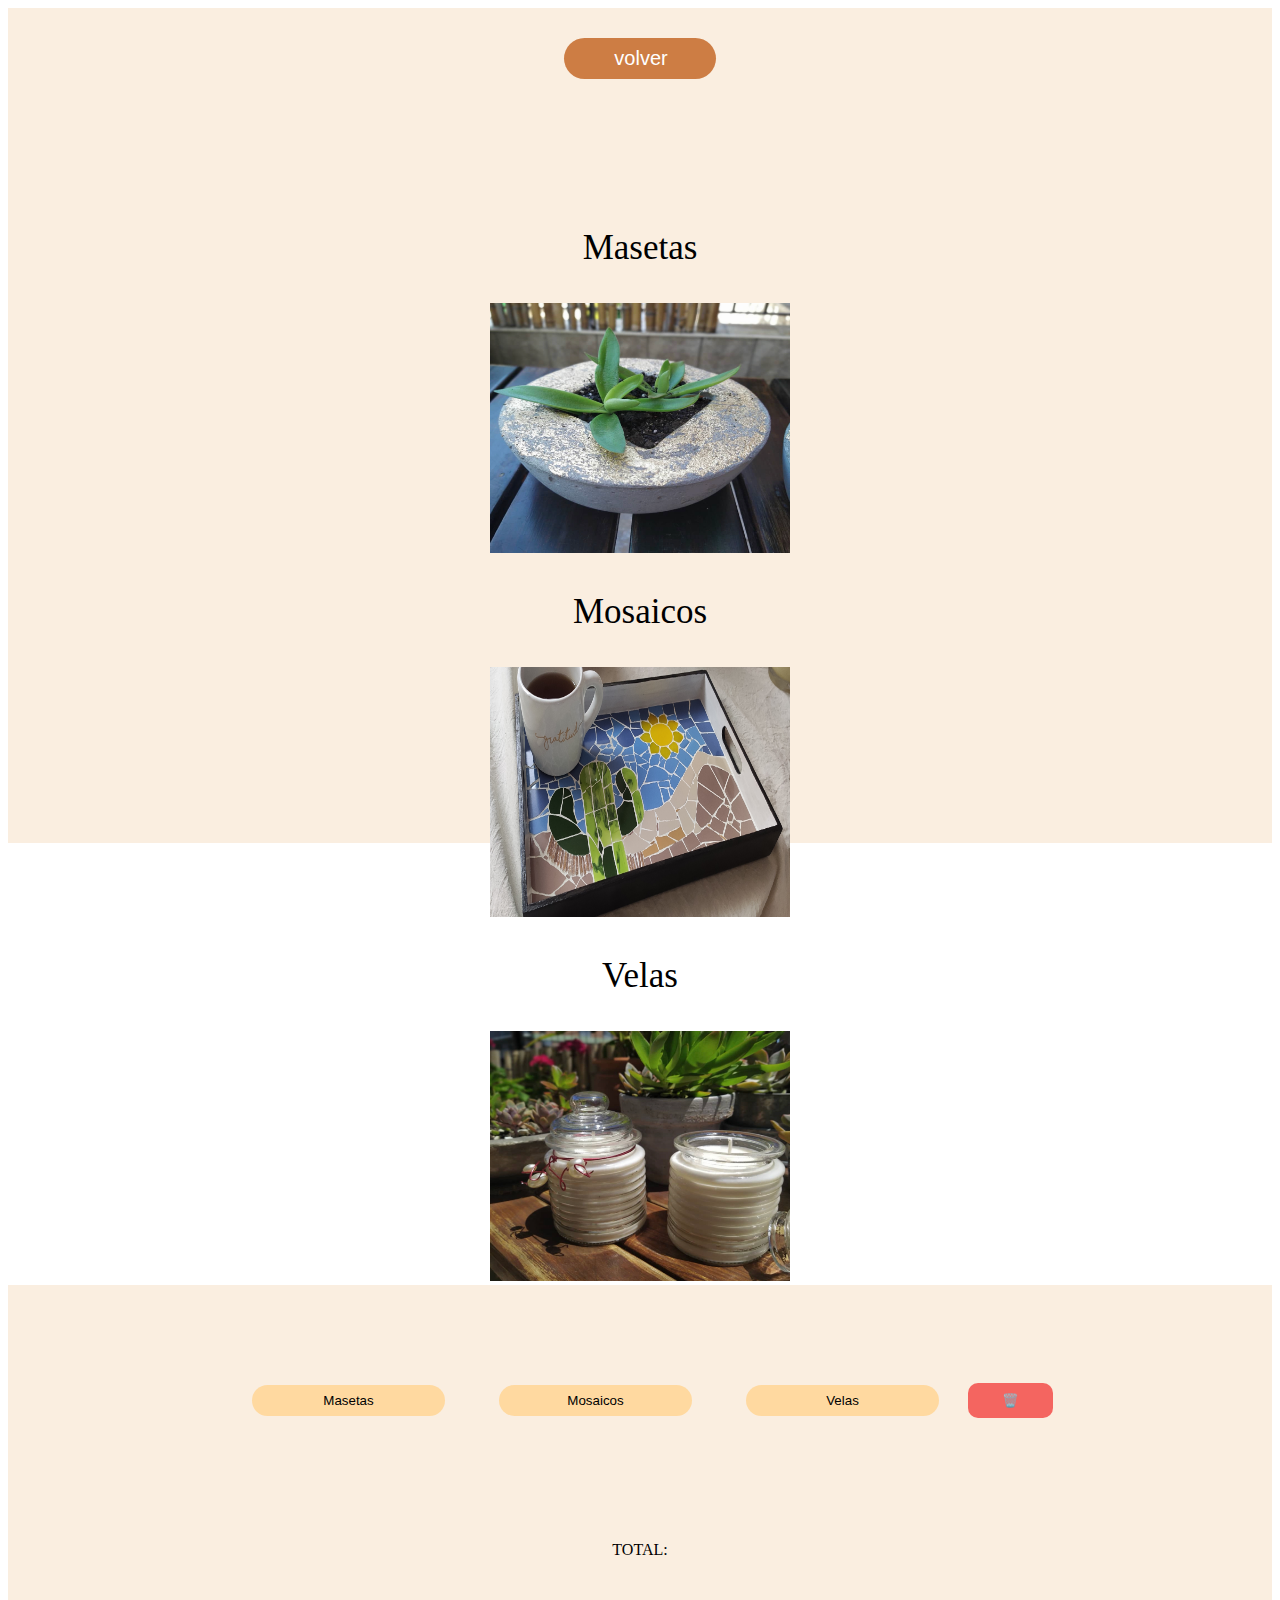
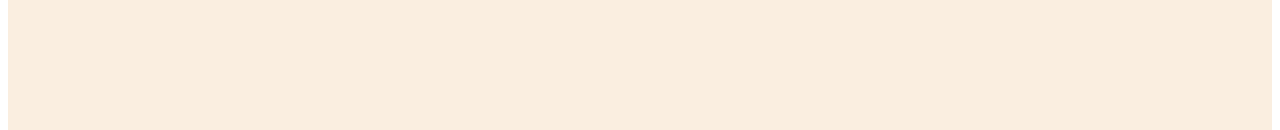
==== paginaPresupuesto/index3.html @ 50922b8e "modificaciones" ====
<!DOCTYPE html>
<html lang="en">
<head>
    <meta charset="UTF-8">
    <meta http-equiv="X-UA-Compatible" content="IE=edge">
    <meta name="viewport" content="width=device-width, initial-scale=1.0">
    <title>Portfolio de Velas</title>
    <link rel="stylesheet" href="./styles3.css">
    <link rel="icon" href="./imagenes3/favicon.jpg" type="image/x-icon">
    <link rel="stylesheet" href="https://fonts.googleapis.com/css?family=Space+Mono|Muli">   
     <link href="https://cdn.jsdelivr.net/npm/bootstrap@5.3.2/dist/css/bootstrap.min.css" rel="stylesheet" integrity="sha384-T3c6CoIi6uLrA9TneNEoa7RxnatzjcDSCmG1MXxSR1GAsXEV/Dwwykc2MPK8M2HN" crossorigin="anonymous">
    <script src="https://cdn.jsdelivr.net/npm/bootstrap@5.3.2/dist/js/bootstrap.bundle.min.js" integrity="sha384-C6RzsynM9kWDrMNeT87bh95OGNyZPhcTNXj1NW7RuBCsyN/o0jlpcV8Qyq46cDfL" crossorigin="anonymous"></script>
    <link rel="stylesheet" href="styleBoostrap.css">
    <script src="script3.js" defer></script>

</head>
<body>
    <div class="contenedor0">
        <a href="/index.html"> <input type="btn button" value="volver" id="boton0"></a>
    </div>
    <div class="contenedor1">
        <div class="row align-items-center" id="cont">
            <div class="col">
                <p class="texto">Masetas</p>
              <img id="0" src= "./imagenes3/maceta.jpg" width="300" height="250"
                      alt=" imagen de un gatito" class="imgjava">
                  </div>
              <div class="col">
                <p class="texto">Mosaicos</p>
                  <img src= "./imagenes3/mosaico.jpg" alt=" imagen de un gatito"
                   width="300" height="250"  > </div>
                <div class="col">
                    <p class="texto">Velas</p>
                      <img id="0" src= "./imagenes3/vela.jpg" width="300" height="250"
                              alt=" imagen de un gatito" class="imgjava">
                </div></div>
            

    <div class="contenedor2">
        <input type="btn button" value="Masetas" id="botonA">
        <input type="btn button" value="Mosaicos" id="botonB"> </a>
        <input type="btn button" value="Velas" id="botonC"> </a>
        <input type="btn button" value="🗑️" id="borrar"> </a>

    </div>
    <div class="contenedor3">
        <P id="preciototal"> TOTAL:</P>
    </div>

        
</body>
---- paginaPresupuesto/styles3.css ----
.contenedor1{ 
    justify-content: center;
    margin-top: 0;
    background-color: #faeee0;
    text-align: center;
    padding-bottom: 200px;
    padding-top: 75px;
    height: 450px;
}
.contenedor0{
    height: 80px;
    text-align: center;
    padding-top: 30px;
    background-color: #faeee0;


}
.contenedor2{ 
    justify-content: center;
    margin-top: 0;
    background-color:#faeee0;
    text-align: center;
    padding-bottom: 0;
    padding-top: 75px;
    height: 150px;
}
.contenedor3{ 
    justify-content: center;
    margin-top: 0;
    background-color:#faeee0;
    text-align: center;
    padding-bottom: 5px;
    padding-top: 15px;
    height: 200px;
}
.texto{
    font-size: 35px;
}
#boton0{
    text-align: center;
    border-radius: 25px;
    padding-top: 9px;
    padding-bottom: 9px;
    padding-right: 0px;
    background-color: #cd7d44;
    color: white;
    border:none;
    width: 150px;
    font-size: 20px;
}
#botonA,#botonB,#botonC{
    text-align: center;
    background-color: #ffd9a0;
    border: none;
    margin: 25px;
    padding: 8px;
    border-radius: 20px;
}
#borrar{
    text-align: center;
    background-color: hsla(0, 88%, 51%, 0.632);
    border: none;
    padding: 10px;
    width: 65px;
    border-radius: 10px;


}
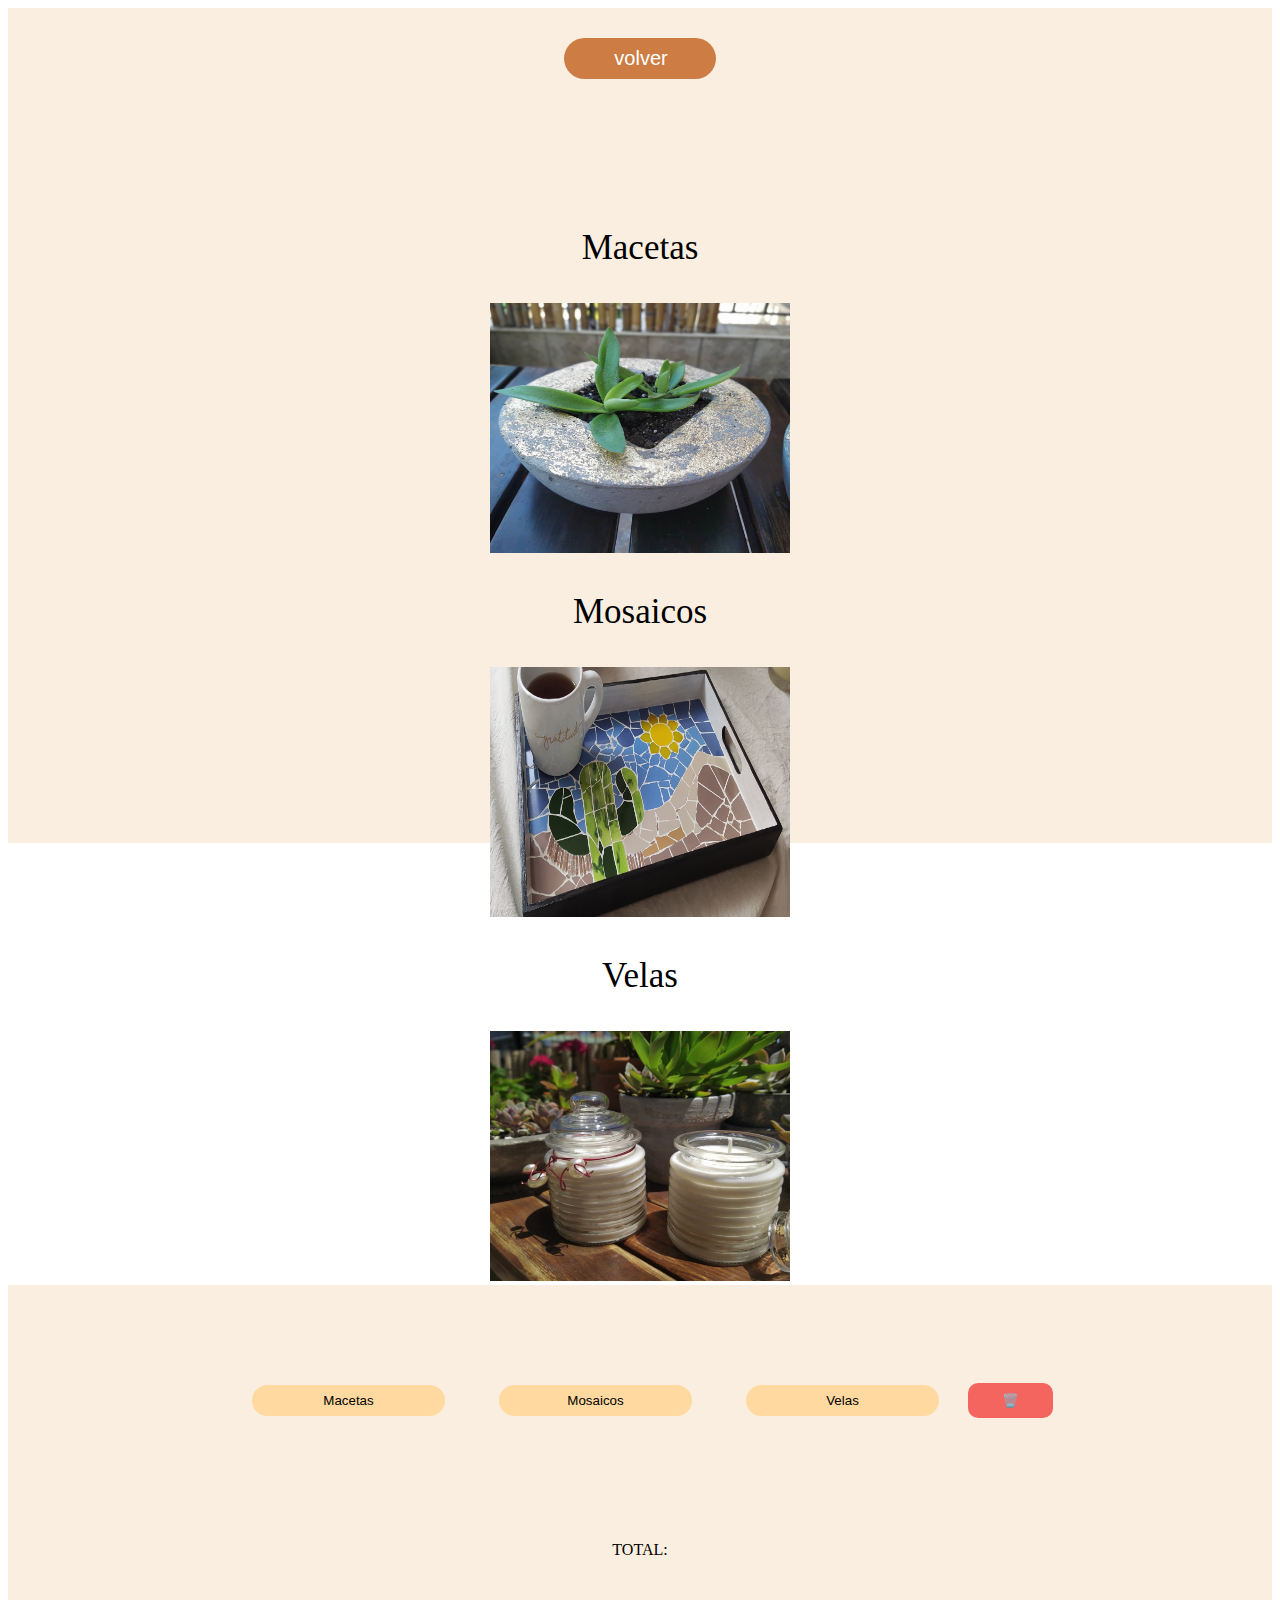
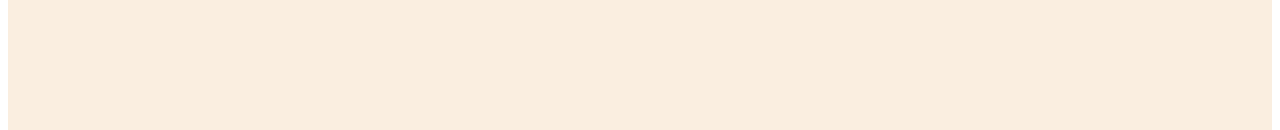
==== commit 172c3c61: "cambios" ====
--- a/paginaPresupuesto/index3.html
+++ b/paginaPresupuesto/index3.html
@@ -21,7 +21,7 @@
     <div class="contenedor1">
         <div class="row align-items-center" id="cont">
             <div class="col">
-                <p class="texto">Masetas</p>
+                <p class="texto">Macetas</p>
               <img id="0" src= "./imagenes3/maceta.jpg" width="300" height="250"
                       alt=" imagen de un gatito" class="imgjava">
                   </div>
@@ -37,7 +37,7 @@
             
 
     <div class="contenedor2">
-        <input type="btn button" value="Masetas" id="botonA">
+        <input type="btn button" value="Macetas" id="botonA">
         <input type="btn button" value="Mosaicos" id="botonB"> </a>
         <input type="btn button" value="Velas" id="botonC"> </a>
         <input type="btn button" value="🗑️" id="borrar"> </a>
@@ -45,6 +45,7 @@
     </div>
     <div class="contenedor3">
         <P id="preciototal"> TOTAL:</P>
+        <p id="ProductosSeleccionados"></p>
     </div>
 
         
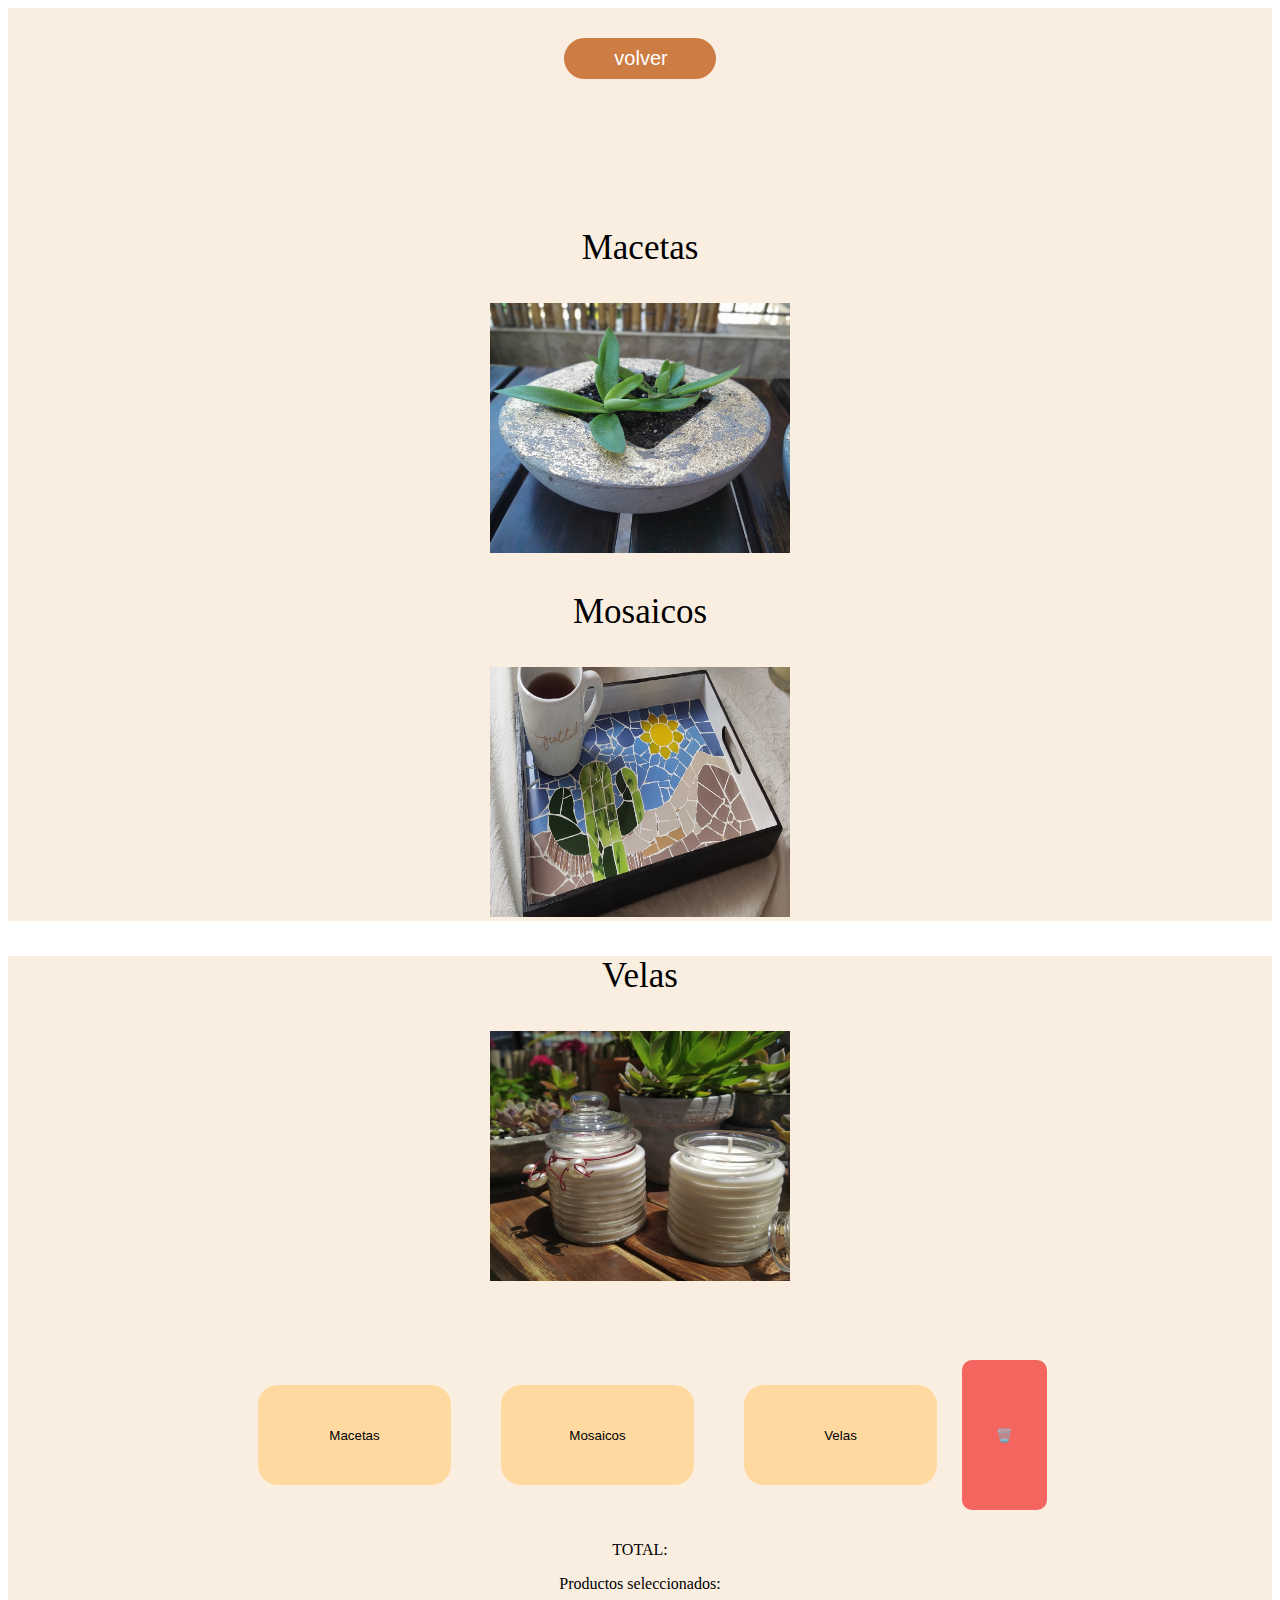
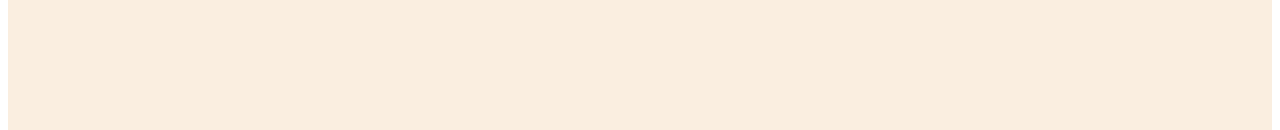
==== commit 5fbd9e6b: "actualizacion" ====
--- a/paginaPresupuesto/index3.html
+++ b/paginaPresupuesto/index3.html
@@ -45,7 +45,7 @@
     </div>
     <div class="contenedor3">
         <P id="preciototal"> TOTAL:</P>
-        <p id="ProductosSeleccionados"></p>
+        <p id="listaProductos"> Productos seleccionados:</p>
     </div>
 
         
--- a/paginaPresupuesto/styles3.css
+++ b/paginaPresupuesto/styles3.css
@@ -23,6 +23,7 @@
     padding-bottom: 0;
     padding-top: 75px;
     height: 150px;
+    display: flex;
 }
 .contenedor3{ 
     justify-content: center;
@@ -63,6 +64,8 @@
     padding: 10px;
     width: 65px;
     border-radius: 10px;
+}
 
-
+.col{
+    background-color: #faeee0;
 }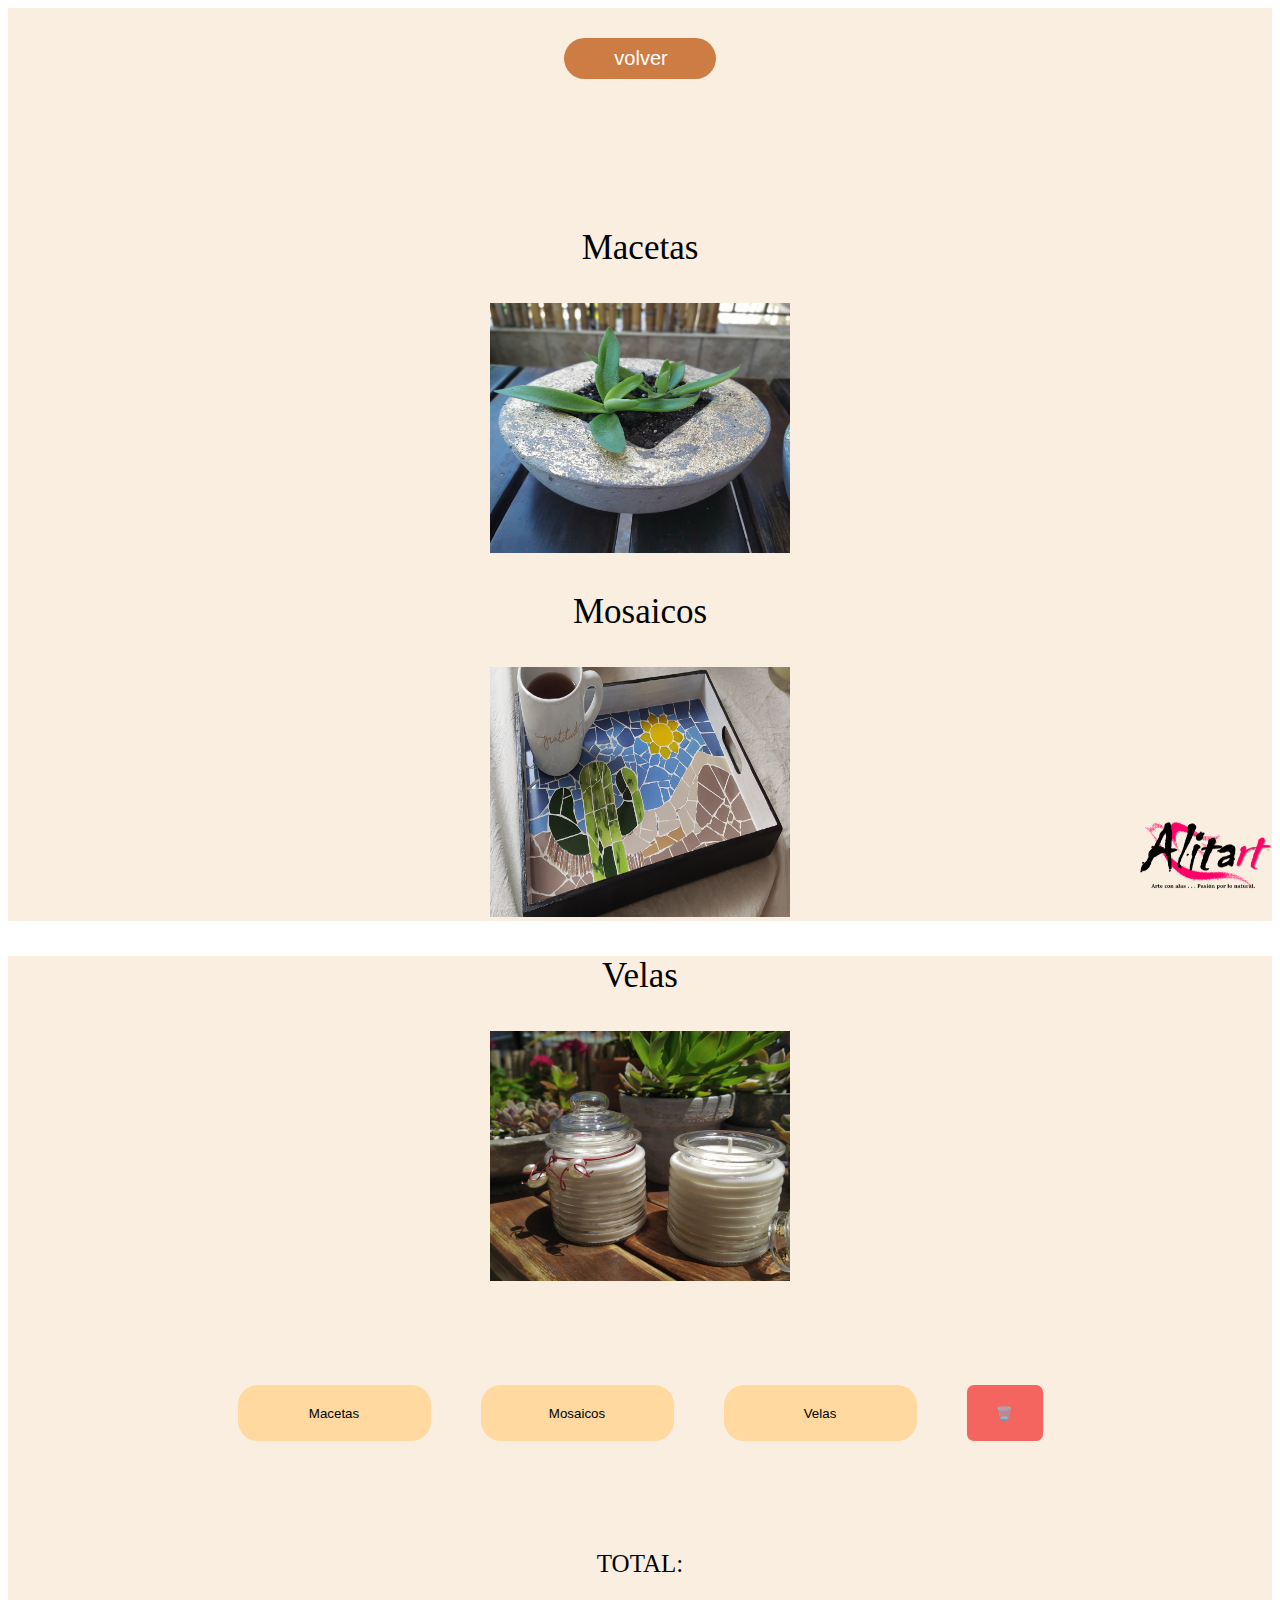
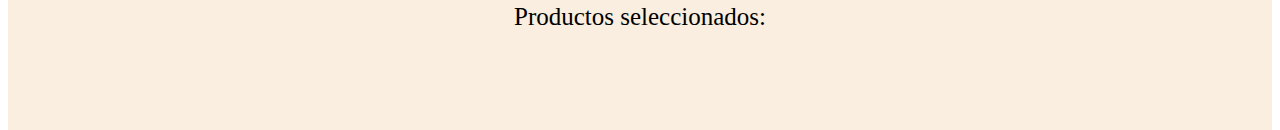
==== commit 88947488: "modificaciones viernes" ====
--- a/paginaPresupuesto/index3.html
+++ b/paginaPresupuesto/index3.html
@@ -48,5 +48,8 @@
         <p id="listaProductos"> Productos seleccionados:</p>
     </div>
 
+<div >
+        <img class="fixed" src="./imagenes3/logo3.png" >
+</div>
         
 </body>--- a/paginaPresupuesto/styles3.css
+++ b/paginaPresupuesto/styles3.css
@@ -56,16 +56,64 @@
     margin: 25px;
     padding: 8px;
     border-radius: 20px;
+    height: 40px;
+
 }
 #borrar{
     text-align: center;
     background-color: hsla(0, 88%, 51%, 0.632);
     border: none;
-    padding: 10px;
-    width: 65px;
-    border-radius: 10px;
+    margin: 25px;
+    padding: 8px;
+    border-radius: 7px;
+    height: 40px;
+    width: 60px;
 }
 
 .col{
     background-color: #faeee0;
+}
+
+.fixed{
+    position: fixed;
+    bottom:0;
+    right: 0;
+    width: 150px;
+          }
+         
+
+@media screen and (max-width:800px) { 
+    .fixed { 
+        display:none;
+      }
+
+    #botonA,#botonB,#botonC{
+        text-align: center;
+        background-color: #ffd9a0;
+        border: none;
+        margin: 15px;
+        padding: 0px;
+        border-radius: 20px;
+        width: 90px;
+        font-size: 15px;
+    }
+    #borrar{
+        text-align: center;
+        border: none;
+        padding: 5px;
+        margin: 6px;
+        background-color: #faeee0;
+        font-size: 40px;}
+    }
+
+.p,#listaProductos,#preciototal{
+    font-family: Merriweather, serif;
+    font-size: 25px;
+
+}
+
+.texto{
+    font-family: Merriweather, serif;
+
+
 }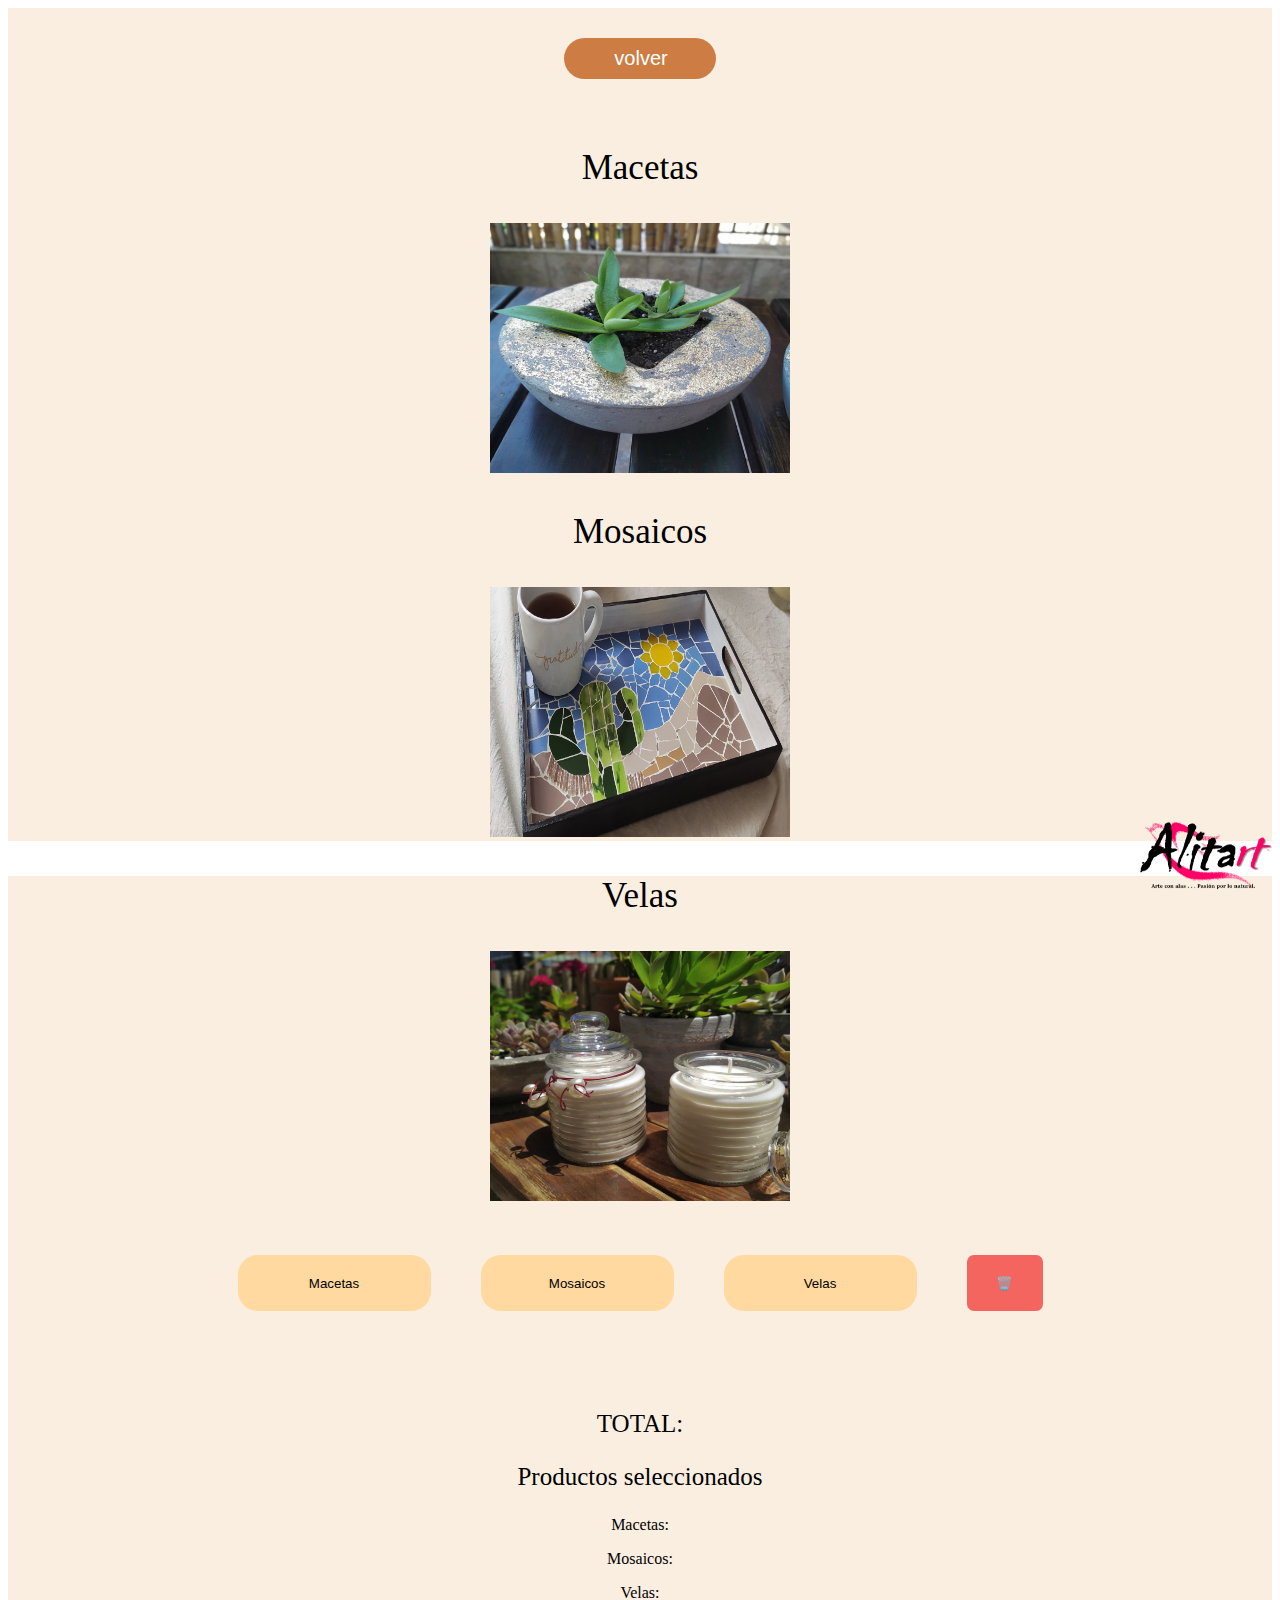
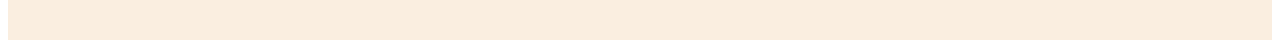
==== commit 839cf3f8: "modificaciones sabado" ====
--- a/paginaPresupuesto/index3.html
+++ b/paginaPresupuesto/index3.html
@@ -45,7 +45,12 @@
     </div>
     <div class="contenedor3">
         <P id="preciototal"> TOTAL:</P>
-        <p id="listaProductos"> Productos seleccionados:</p>
+        <p id="listaProductos"> Productos seleccionados</p>
+        <p id="listaMaceta">Macetas: </p>
+        <p id="listaMosaicos">Mosaicos: </p>
+        <p id="listaVelas">Velas: </p>
+
+
     </div>
 
 <div >
--- a/paginaPresupuesto/styles3.css
+++ b/paginaPresupuesto/styles3.css
@@ -3,15 +3,16 @@
     margin-top: 0;
     background-color: #faeee0;
     text-align: center;
-    padding-bottom: 200px;
-    padding-top: 75px;
+    padding-bottom: 100px;
+    padding-top: 65px;
     height: 450px;
 }
 .contenedor0{
-    height: 80px;
+    height: 10px;
     text-align: center;
     padding-top: 30px;
     background-color: #faeee0;
+    padding-bottom: 0;
 
 
 }
@@ -21,7 +22,7 @@
     background-color:#faeee0;
     text-align: center;
     padding-bottom: 0;
-    padding-top: 75px;
+    padding-top: 25px;
     height: 150px;
     display: flex;
 }
@@ -31,8 +32,8 @@
     background-color:#faeee0;
     text-align: center;
     padding-bottom: 5px;
-    padding-top: 15px;
-    height: 200px;
+    padding-top: 5px;
+    height: 250px;
 }
 .texto{
     font-size: 35px;
